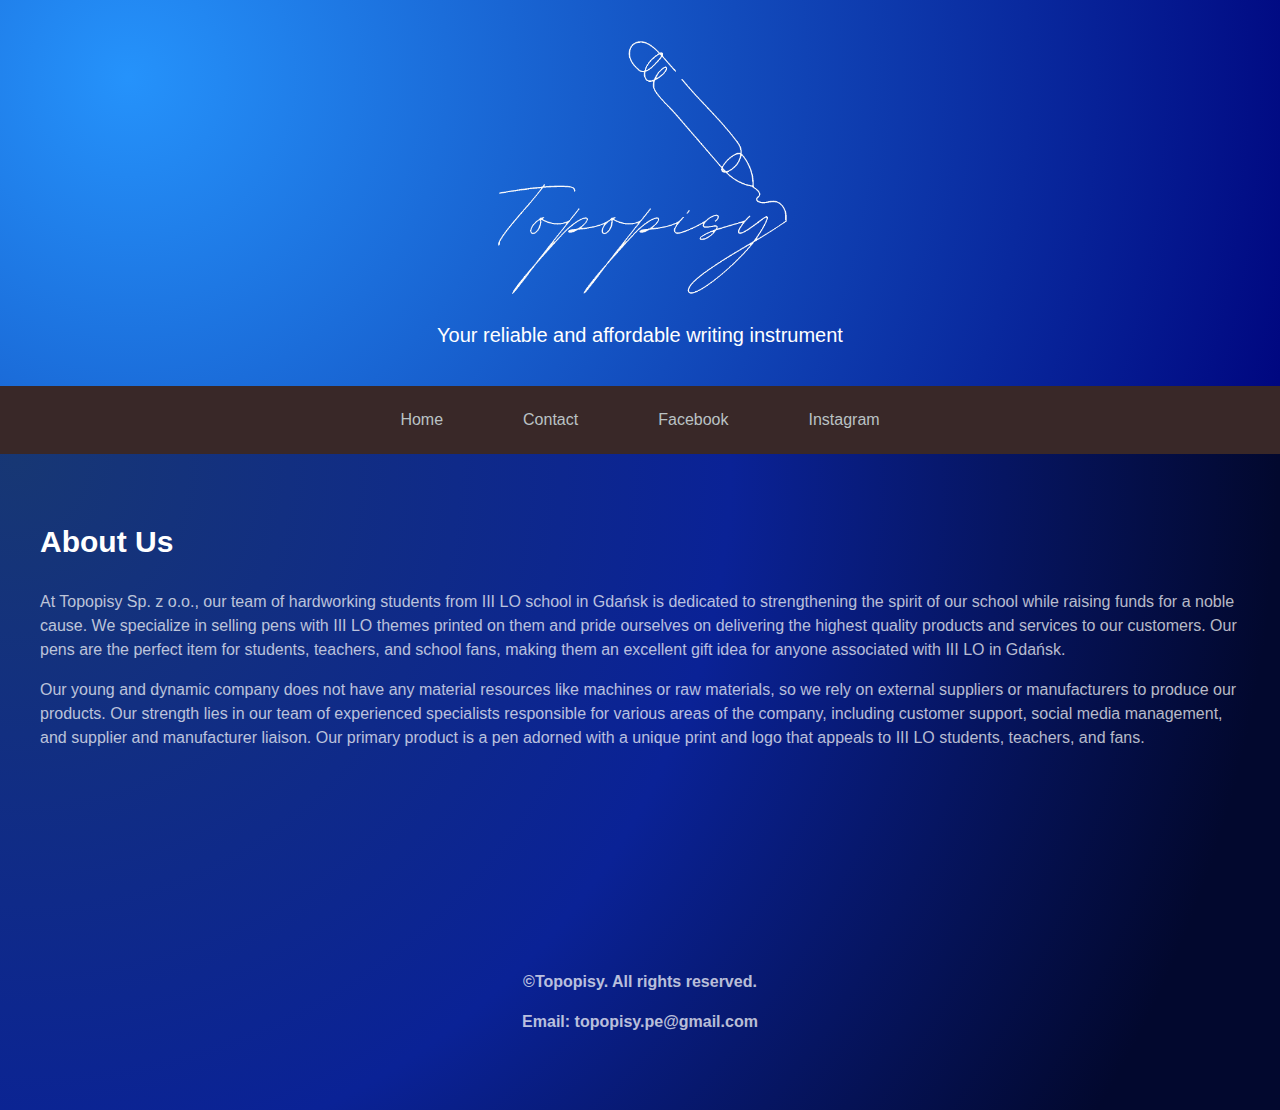
==== about.html @ fbdfe8c5 "adding some sneaky credits for me ;)" ====
<!DOCTYPE html>
<html lang="en">
<head>
  <title>About Us - Topopisy Pens</title>
  <meta charset="UTF-8">
  <meta name="viewport" content="width=device-width, initial-scale=1">
  <link rel="stylesheet" href="https://stackpath.bootstrapcdn.com/bootstrap/4.5.0/css/bootstrap.min.css">
  <link rel="stylesheet" type="text/css" href="style.css">

</head>
<body>
<header class="header">
  <a href="index.html">
    <img src="logo.png" alt="Logo" class="logo" width="300" height="300">
  </a>
  <p>Your reliable and affordable writing instrument</p>
</header>

<nav class="navbar">
  <a href="index.html">Home</a>
  <a href="contact.html">Contact</a>
  <a href="https://www.facebook.com/profile.php?id=100088169640491">Facebook</a>
  <a href="https://www.instagram.com/topopisy/">Instagram</a>
</nav>

<main class="main container-fluid">
  <section>
    <h2>About Us</h2>
    <p>At Topopisy Sp. z o.o., our team of hardworking students from III LO school in Gdańsk is dedicated to strengthening the spirit of our school while raising funds for a noble cause.
      We specialize in selling pens with III LO themes printed on them and pride ourselves on delivering the highest quality products and services to our customers.
      Our pens are the perfect item for students, teachers, and school fans, making them an excellent gift idea for anyone associated with III LO in Gdańsk.</p>
    <p>
      Our young and dynamic company does not have any material resources like machines or raw materials, so we rely on external suppliers or manufacturers to produce our products.
      Our strength lies in our team of experienced specialists responsible for various areas of the company, including customer support, social media management, and supplier and manufacturer liaison.
      Our primary product is a pen adorned with a unique print and logo that appeals to III LO students, teachers, and fans.
    </p>


  </section>

  <!--Made by rutra-->
  <!-- Footer -->
  <footer class="footer">
    <p>&copy;Topopisy. All rights reserved.</p>
    <p>Email: topopisy.pe@gmail.com </p>
  </footer>
</main>
</body>
</html>
---- style.css ----
body {
  font-family: Arial, sans-serif;
}

#googleForm {
  text-align: center;
}

.header {
  background-color: #21D4FD;
  background-image: radial-gradient( circle farthest-corner at 10% 20%,  rgba(37,145,251,0.98) 0.1%, rgba(0,7,128,1) 99.8% );
  color: white;
  text-align: center;
  padding: 20px;
}

.header h1 {
  font-size: 40px;
  margin: 0;
}

.header p {
  font-size: 20px;
}

.navbar {
  background-color: #392828;
  overflow: hidden;
  display: flex;
  justify-content: center;
}


.navbar a {
  box-shadow: inset 0 0 0 0 #0cd8a2;
  color: #bac2c4;
  transition: color .4s ease-in-out, box-shadow .4s ease-in-out;
  padding: 14px 20px;
  text-align: center;
  text-decoration: none;
  margin: 0 20px;
  border-radius: 5%;
}

.navbar a:hover {
  box-shadow: inset 150px 0 0 0 rgba(5, 201, 47, 0.63);
  color: white;
}

.main {
  background-image: radial-gradient( circle farthest-corner at 1.2% 1%, rgb(23, 55, 116) 0%, rgb(10, 34, 150) 50.3%, rgb(2, 8, 46) 88.8%);
  padding: 40px 40px 40px;
}

.main h2 {
  margin-top: 30px;
  margin-bottom: 30px;
  font-size: 30px;
  color: white;
  font-weight: bold;
}

.main p {
  font-size: 16px;
  line-height: 1.5;
  color: rgba(255, 255, 255, 0.72);
}

.footer {
  /*background:  linear-gradient(0deg, rgba(60, 74, 75, 0.5) 100%, rgba(112, 114, 120, 0.5) 100%);*/
  color: #333;
  padding: 20px;
  text-align: center;
  font-size: 16px;
  margin-top: 200px;
  font-weight: bold;
}
.logo {
  border-radius: 0%;
}

.image {
  margin-top: -30px;
}
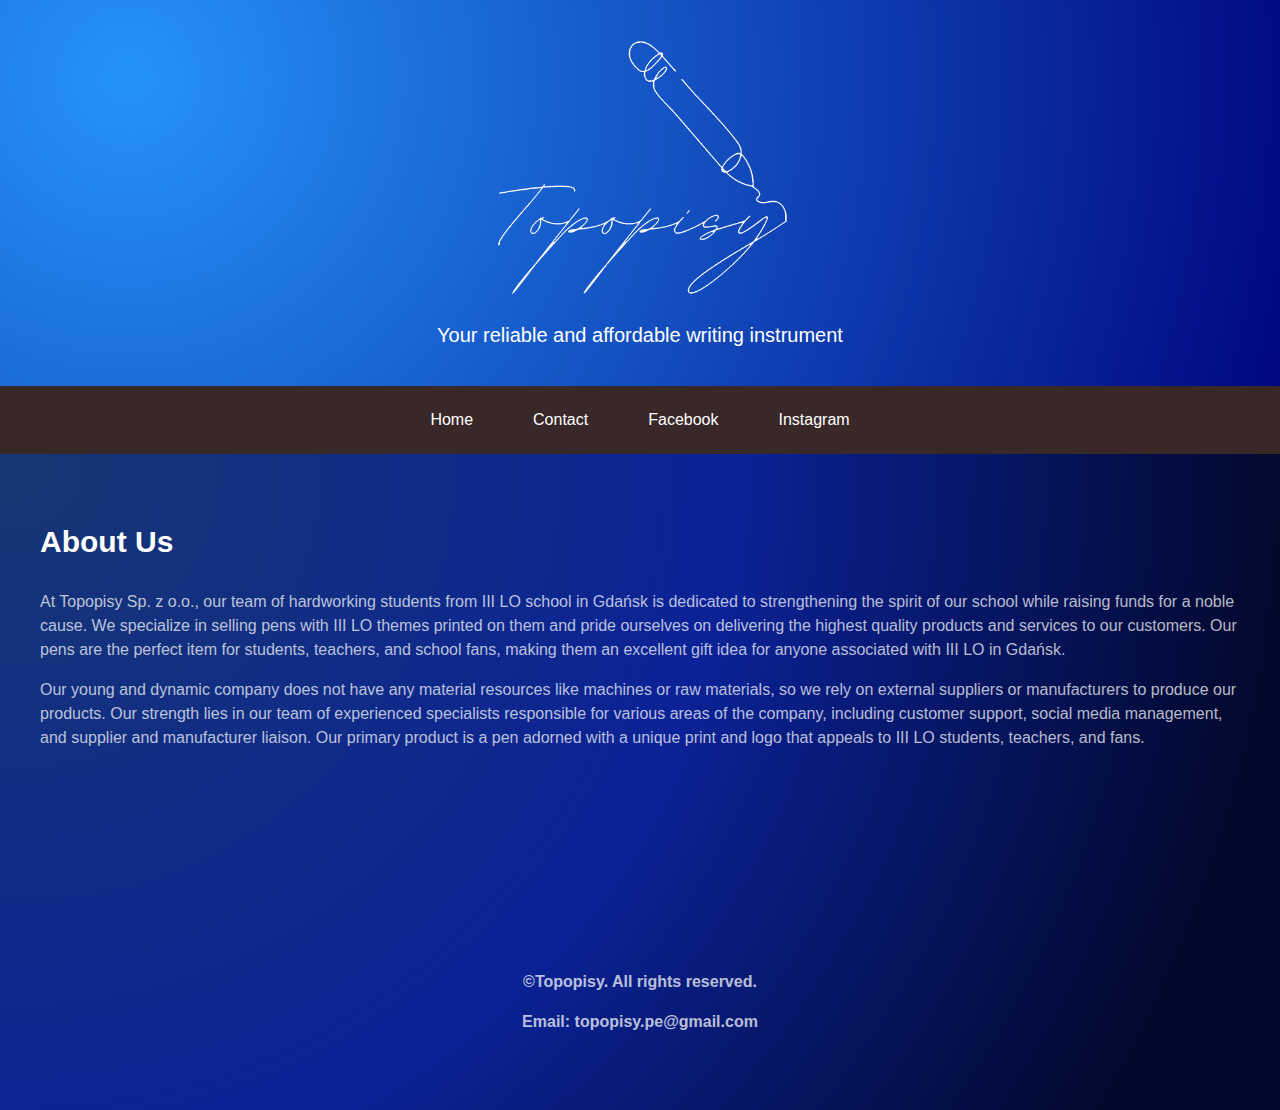
==== commit 097fb8ab: "PIS GOES BRRRRRRRRRRRRRR" ====
--- a/about.html
+++ b/about.html
@@ -1,6 +1,7 @@
 <!DOCTYPE html>
 <html lang="en">
 <head>
+  <link rel="icon" type="image/x-icon" href="logo.ico">
   <title>About Us - Topopisy Pens</title>
   <meta charset="UTF-8">
   <meta name="viewport" content="width=device-width, initial-scale=1">
--- a/style.css
+++ b/style.css
@@ -33,16 +33,17 @@
 
 .navbar a {
   box-shadow: inset 0 0 0 0 #0cd8a2;
-  color: #bac2c4;
-  transition: color .4s ease-in-out, box-shadow .4s ease-in-out;
+  color: #fff;
+  transition: all 1s ease-in-out;
   padding: 14px 20px;
   text-align: center;
   text-decoration: none;
-  margin: 0 20px;
+  margin: 0 10px;
   border-radius: 5%;
 }
 
 .navbar a:hover {
+  transition: all 500ms ease-in-out;
   box-shadow: inset 150px 0 0 0 rgba(5, 201, 47, 0.63);
   color: white;
 }
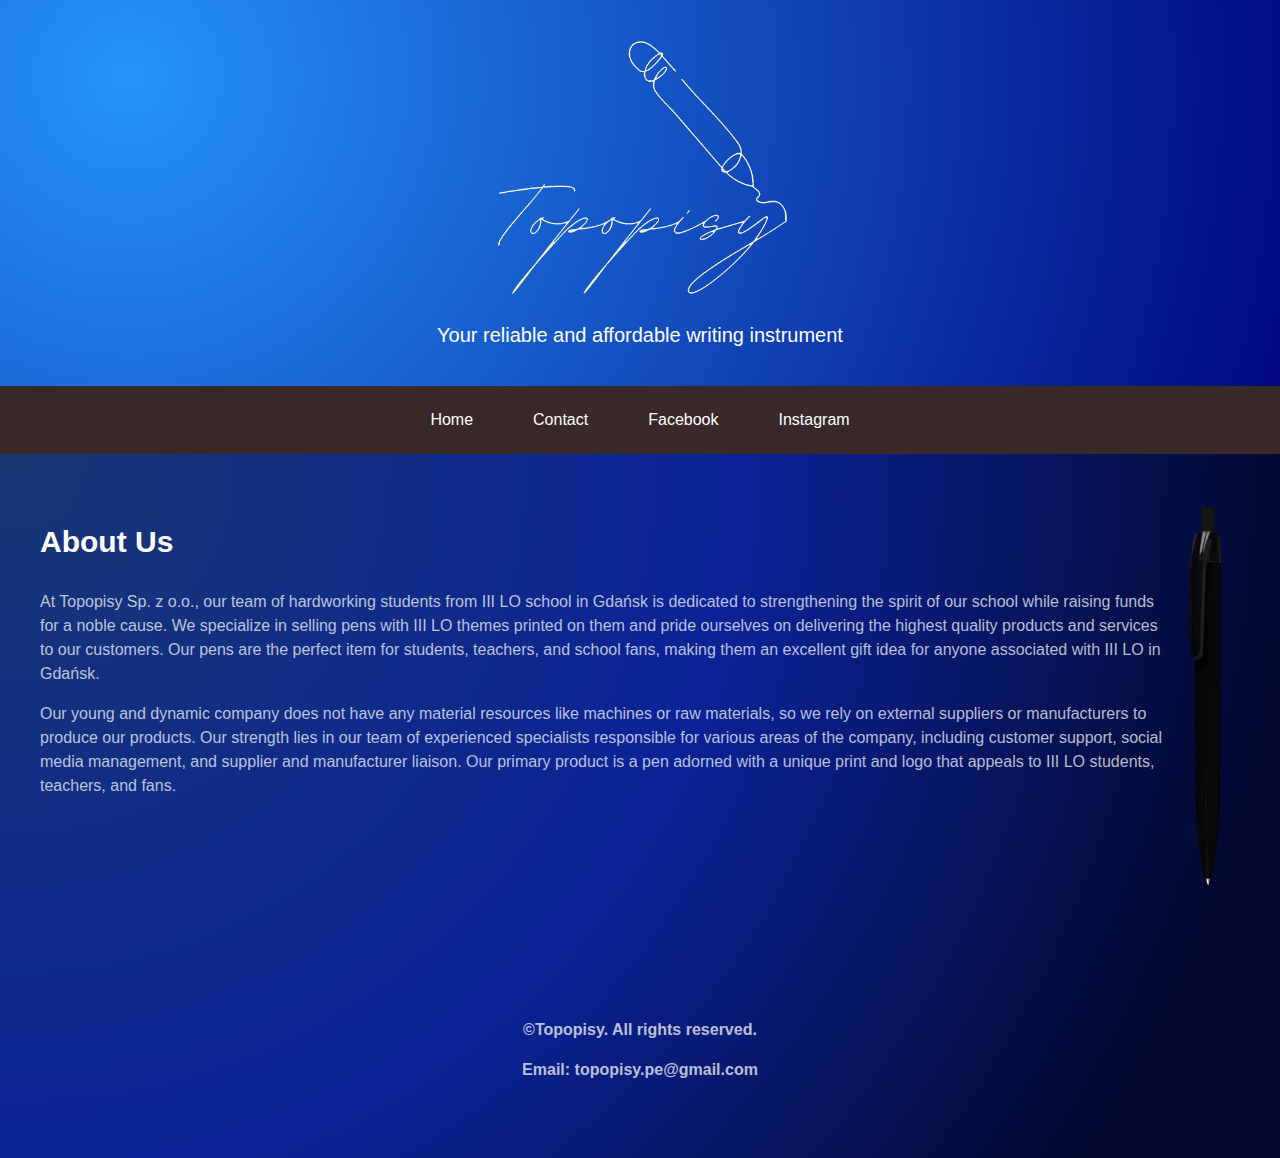
==== commit daf24787: "no PIS?" ====
--- a/about.html
+++ b/about.html
@@ -1,7 +1,7 @@
 <!DOCTYPE html>
 <html lang="en">
 <head>
-  <link rel="icon" type="image/x-icon" href="logo.ico">
+  <link rel="icon" type="image/x-icon" href="logoo.ico">
   <title>About Us - Topopisy Pens</title>
   <meta charset="UTF-8">
   <meta name="viewport" content="width=device-width, initial-scale=1">
@@ -26,6 +26,7 @@
 
 <main class="main container-fluid">
   <section>
+    <img style="float: right;" src="topopis.png" alt="Topopis" class="image" width="73" height="395">
     <h2>About Us</h2>
     <p>At Topopisy Sp. z o.o., our team of hardworking students from III LO school in Gdańsk is dedicated to strengthening the spirit of our school while raising funds for a noble cause.
       We specialize in selling pens with III LO themes printed on them and pride ourselves on delivering the highest quality products and services to our customers.
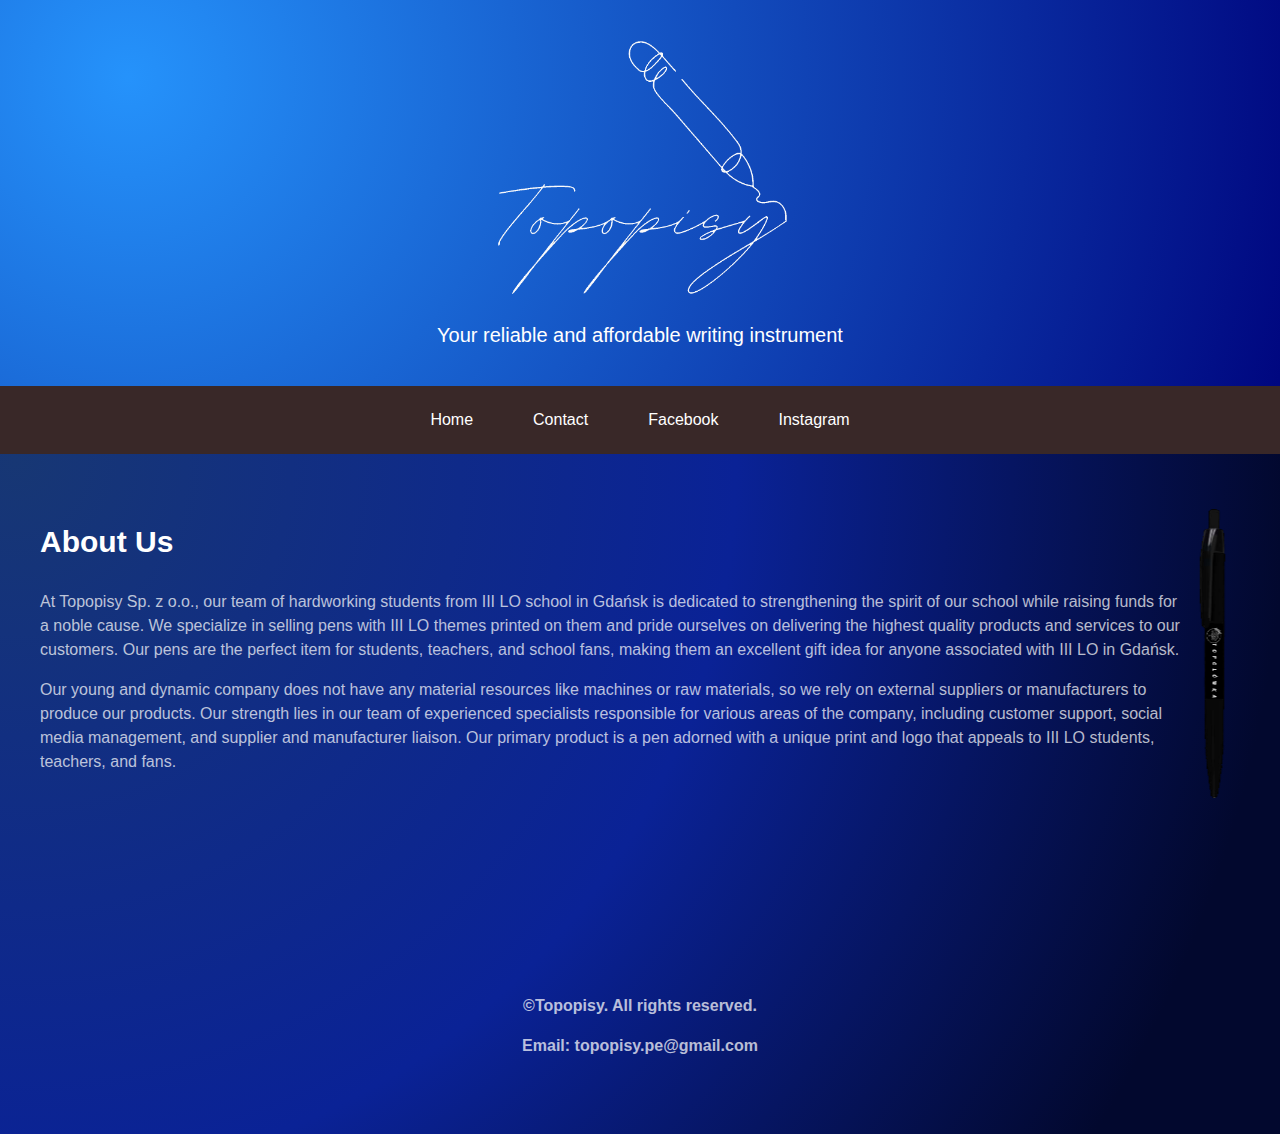
==== commit 2dfb659b: "OMFG OVERPRINTISONTOPOPIS!!!!!!!1111!!1!1!1!1!!!!!111!1" ====
--- a/about.html
+++ b/about.html
@@ -7,7 +7,8 @@
   <meta name="viewport" content="width=device-width, initial-scale=1">
   <link rel="stylesheet" href="https://stackpath.bootstrapcdn.com/bootstrap/4.5.0/css/bootstrap.min.css">
   <link rel="stylesheet" type="text/css" href="style.css">
-
+  <script async src="https://pagead2.googlesyndication.com/pagead/js/adsbygoogle.js?client=ca-pub-6532821091458069"
+          crossorigin="anonymous"></script>
 </head>
 <body>
 <header class="header">
@@ -26,7 +27,7 @@
 
 <main class="main container-fluid">
   <section>
-    <img style="float: right;" src="topopis.png" alt="Topopis" class="image" width="73" height="395">
+    <img style="float: right;" src="topopis.png" alt="Topopis" class="image" width="55" height="319">
     <h2>About Us</h2>
     <p>At Topopisy Sp. z o.o., our team of hardworking students from III LO school in Gdańsk is dedicated to strengthening the spirit of our school while raising funds for a noble cause.
       We specialize in selling pens with III LO themes printed on them and pride ourselves on delivering the highest quality products and services to our customers.
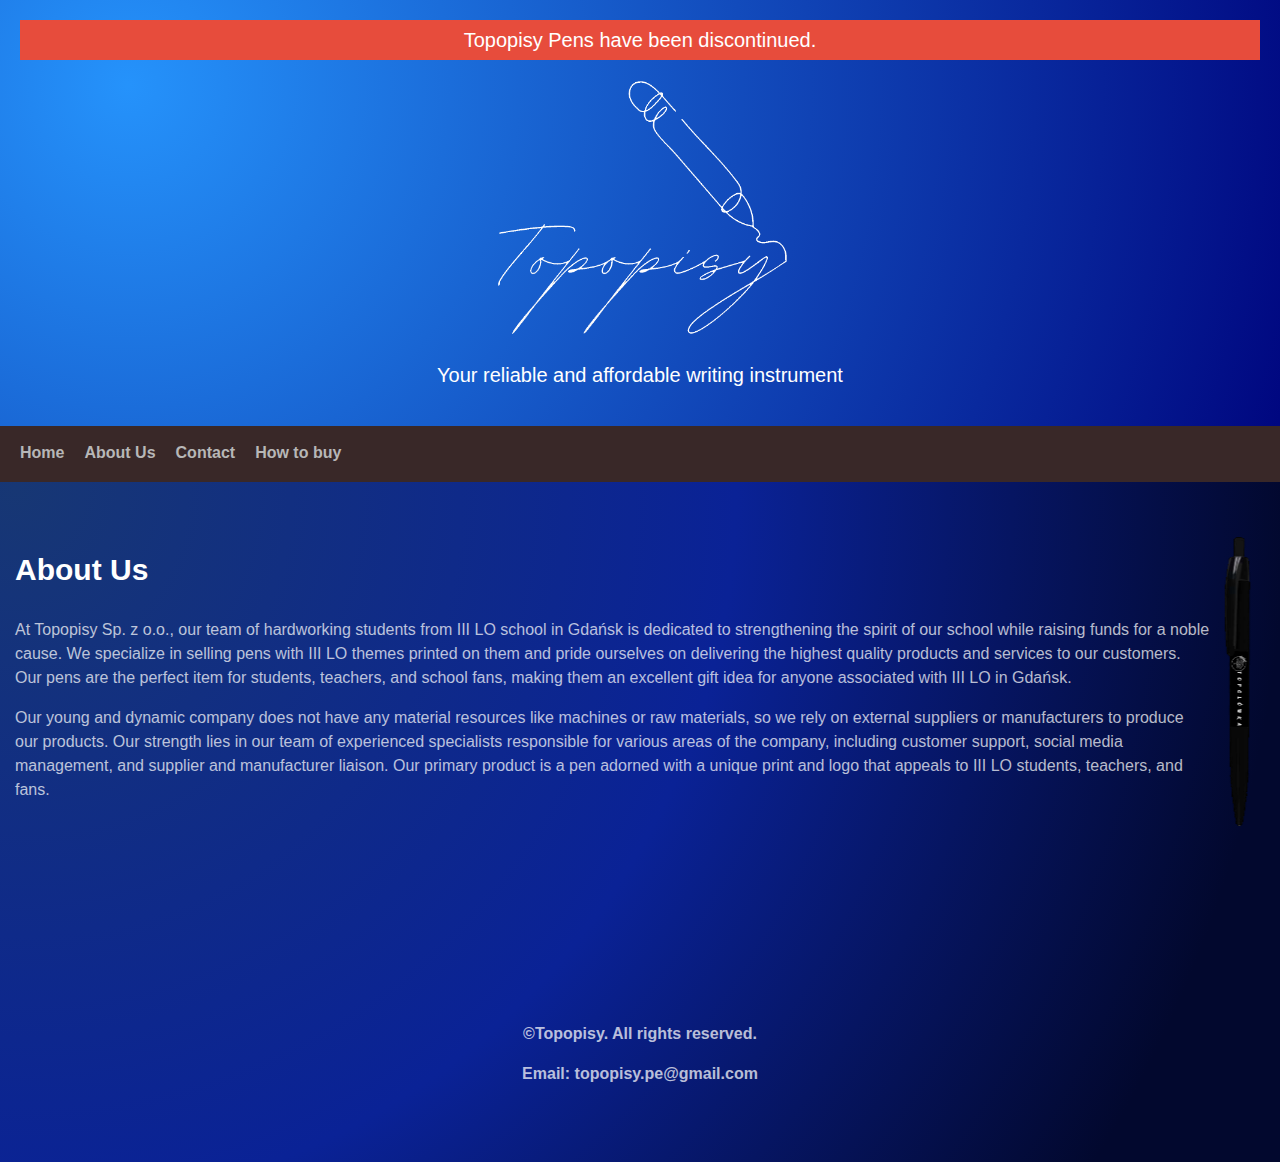
==== commit 9167df55: "bootstrap test" ====
--- a/about.html
+++ b/about.html
@@ -1,52 +1,49 @@
 <!DOCTYPE html>
 <html lang="en">
+
 <head>
-  <link rel="icon" type="image/x-icon" href="logoo.ico">
-  <title>About Us - Topopisy Pens</title>
-  <meta charset="UTF-8">
-  <meta name="viewport" content="width=device-width, initial-scale=1">
-  <link rel="stylesheet" href="https://stackpath.bootstrapcdn.com/bootstrap/4.5.0/css/bootstrap.min.css">
-  <link rel="stylesheet" type="text/css" href="style.css">
-  <script async src="https://pagead2.googlesyndication.com/pagead/js/adsbygoogle.js?client=ca-pub-6532821091458069"
-          crossorigin="anonymous"></script>
+    <meta charset="utf-8">
+    <meta name="viewport" content="width=device-width, initial-scale=1.0, shrink-to-fit=no">
+    <title>About Us - Topopisy Pens</title>
+    <link rel="stylesheet" href="assets/bootstrap/css/bootstrap.min.css">
+    <link rel="stylesheet" href="https://stackpath.bootstrapcdn.com/bootstrap/4.5.0/css/bootstrap.min.css">
+    <link rel="stylesheet" href="assets/css/Pricing-Duo-badges.css">
+    <link rel="stylesheet" href="assets/css/Pricing-Duo-icons.css">
 </head>
+
 <body>
-<header class="header">
-  <a href="index.html">
-    <img src="logo.png" alt="Logo" class="logo" width="300" height="300">
-  </a>
-  <p>Your reliable and affordable writing instrument</p>
-</header>
+    <header class="header">
+        <div class="discontinued-banner">
+            <p>Topopisy Pens have been discontinued.</p>
+        </div><a href="index.html"><img src="assets/img/logo.png" alt="Logo" class="logo" width="300" height="300"></a>
+        <p>Your reliable and affordable writing instrument</p>
+    </header>
+    <nav>
+        <ul>
+            <li><a href="index.html">Home</a></li>
+            <li><a href="about.html">About Us</a></li>
+            <li><a href="#">Contact</a>
+                <ul>
+                    <li><a href="contact.html">Contact</a></li>
+                    <li><a href="https://www.facebook.com/profile.php?id=100088169640491">Facebook</a></li>
+                    <li><a href="https://www.instagram.com/topopisy/">Instagram</a></li>
+                </ul>
+            </li>
+            <li><a href="buy.html">How to buy</a></li>
+        </ul>
+    </nav>
+    <main class="main container-fluid">
+        <section><img style="float: right;" src="assets/img/topopis.png" alt="Topopis" class="image" width="55" height="319">
+            <h2>About Us</h2>
+            <p>At Topopisy Sp. z o.o., our team of hardworking students from III LO school in Gdańsk is dedicated to strengthening the spirit of our school while raising funds for a noble cause. We specialize in selling pens with III LO themes printed on them and pride ourselves on delivering the highest quality products and services to our customers. Our pens are the perfect item for students, teachers, and school fans, making them an excellent gift idea for anyone associated with III LO in Gdańsk.</p>
+            <p> Our young and dynamic company does not have any material resources like machines or raw materials, so we rely on external suppliers or manufacturers to produce our products. Our strength lies in our team of experienced specialists responsible for various areas of the company, including customer support, social media management, and supplier and manufacturer liaison. Our primary product is a pen adorned with a unique print and logo that appeals to III LO students, teachers, and fans. </p>
+        </section>
+        <footer class="footer">
+            <p>©Topopisy. All rights reserved.</p>
+            <p>Email: topopisy.pe@gmail.com </p>
+        </footer>
+    </main>
+    <script src="assets/bootstrap/js/bootstrap.min.js"></script>
+</body>
 
-<nav class="navbar">
-  <a href="index.html">Home</a>
-  <a href="contact.html">Contact</a>
-  <a href="https://www.facebook.com/profile.php?id=100088169640491">Facebook</a>
-  <a href="https://www.instagram.com/topopisy/">Instagram</a>
-</nav>
-
-<main class="main container-fluid">
-  <section>
-    <img style="float: right;" src="topopis.png" alt="Topopis" class="image" width="55" height="319">
-    <h2>About Us</h2>
-    <p>At Topopisy Sp. z o.o., our team of hardworking students from III LO school in Gdańsk is dedicated to strengthening the spirit of our school while raising funds for a noble cause.
-      We specialize in selling pens with III LO themes printed on them and pride ourselves on delivering the highest quality products and services to our customers.
-      Our pens are the perfect item for students, teachers, and school fans, making them an excellent gift idea for anyone associated with III LO in Gdańsk.</p>
-    <p>
-      Our young and dynamic company does not have any material resources like machines or raw materials, so we rely on external suppliers or manufacturers to produce our products.
-      Our strength lies in our team of experienced specialists responsible for various areas of the company, including customer support, social media management, and supplier and manufacturer liaison.
-      Our primary product is a pen adorned with a unique print and logo that appeals to III LO students, teachers, and fans.
-    </p>
-
-
-  </section>
-
-  <!--Made by rutra-->
-  <!-- Footer -->
-  <footer class="footer">
-    <p>&copy;Topopisy. All rights reserved.</p>
-    <p>Email: topopisy.pe@gmail.com </p>
-  </footer>
-</main>
-</body>
 </html>--- a/assets/css/Pricing-Duo-badges.css
+++ b/assets/css/Pricing-Duo-badges.css
@@ -0,0 +1,14 @@
+.bg-white-300 {
+  background: rgba(255, 255, 255, 0.3) !important;
+}
+
+.rounded-bottom-left {
+  border-radius: 0;
+  border-bottom-left-radius: .25rem!important;
+}
+
+.rounded-bottom-right {
+  border-radius: 0;
+  border-bottom-right-radius: .25rem!important;
+}
+
--- a/assets/css/Pricing-Duo-icons.css
+++ b/assets/css/Pricing-Duo-icons.css
@@ -0,0 +1,57 @@
+.bs-icon {
+  --bs-icon-size: .75rem;
+  display: flex;
+  flex-shrink: 0;
+  justify-content: center;
+  align-items: center;
+  font-size: var(--bs-icon-size);
+  width: calc(var(--bs-icon-size) * 2);
+  height: calc(var(--bs-icon-size) * 2);
+  color: var(--bs-primary);
+}
+
+.bs-icon-xs {
+  --bs-icon-size: 1rem;
+  width: calc(var(--bs-icon-size) * 1.5);
+  height: calc(var(--bs-icon-size) * 1.5);
+}
+
+.bs-icon-sm {
+  --bs-icon-size: 1rem;
+}
+
+.bs-icon-md {
+  --bs-icon-size: 1.5rem;
+}
+
+.bs-icon-lg {
+  --bs-icon-size: 2rem;
+}
+
+.bs-icon-xl {
+  --bs-icon-size: 2.5rem;
+}
+
+.bs-icon.bs-icon-primary {
+  color: var(--bs-white);
+  background: var(--bs-primary);
+}
+
+.bs-icon.bs-icon-primary-light {
+  color: var(--bs-primary);
+  background: rgba(var(--bs-primary-rgb), .2);
+}
+
+.bs-icon.bs-icon-semi-white {
+  color: var(--bs-primary);
+  background: rgba(255, 255, 255, .5);
+}
+
+.bs-icon.bs-icon-rounded {
+  border-radius: .5rem;
+}
+
+.bs-icon.bs-icon-circle {
+  border-radius: 50%;
+}
+
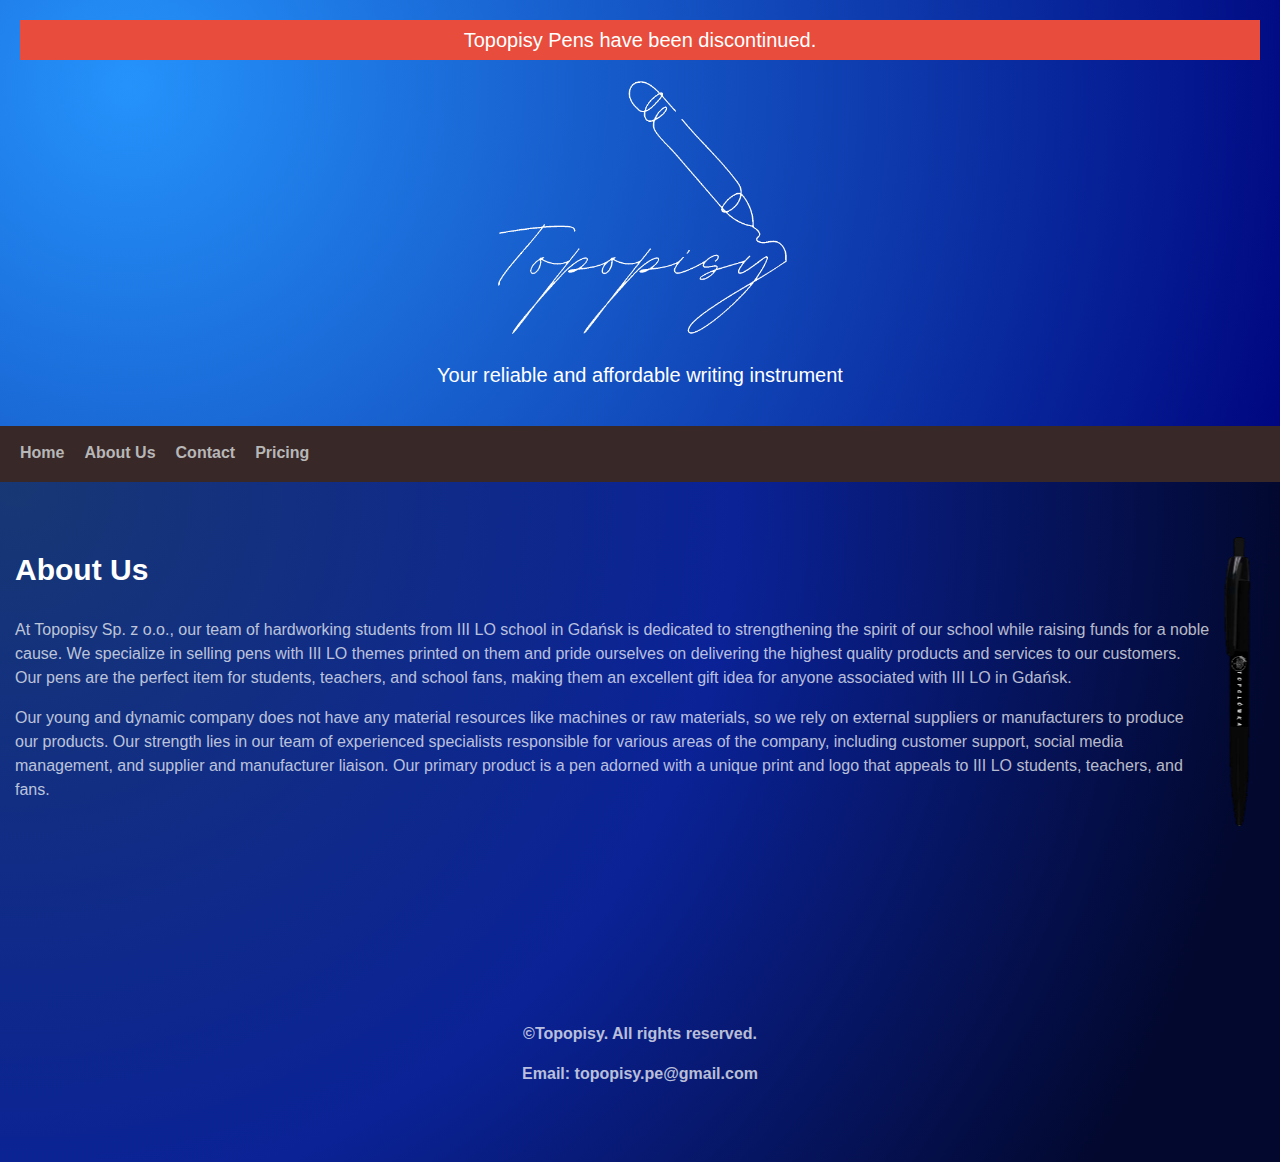
==== commit cf35da50: "try fix this shit up" ====
--- a/about.html
+++ b/about.html
@@ -1,49 +1,49 @@
-<!DOCTYPE html>
-<html lang="en">
-
-<head>
-    <meta charset="utf-8">
-    <meta name="viewport" content="width=device-width, initial-scale=1.0, shrink-to-fit=no">
-    <title>About Us - Topopisy Pens</title>
-    <link rel="stylesheet" href="assets/bootstrap/css/bootstrap.min.css">
-    <link rel="stylesheet" href="https://stackpath.bootstrapcdn.com/bootstrap/4.5.0/css/bootstrap.min.css">
-    <link rel="stylesheet" href="assets/css/Pricing-Duo-badges.css">
-    <link rel="stylesheet" href="assets/css/Pricing-Duo-icons.css">
-</head>
-
-<body>
-    <header class="header">
-        <div class="discontinued-banner">
-            <p>Topopisy Pens have been discontinued.</p>
-        </div><a href="index.html"><img src="assets/img/logo.png" alt="Logo" class="logo" width="300" height="300"></a>
-        <p>Your reliable and affordable writing instrument</p>
-    </header>
-    <nav>
-        <ul>
-            <li><a href="index.html">Home</a></li>
-            <li><a href="about.html">About Us</a></li>
-            <li><a href="#">Contact</a>
-                <ul>
-                    <li><a href="contact.html">Contact</a></li>
-                    <li><a href="https://www.facebook.com/profile.php?id=100088169640491">Facebook</a></li>
-                    <li><a href="https://www.instagram.com/topopisy/">Instagram</a></li>
-                </ul>
-            </li>
-            <li><a href="buy.html">How to buy</a></li>
-        </ul>
-    </nav>
-    <main class="main container-fluid">
-        <section><img style="float: right;" src="assets/img/topopis.png" alt="Topopis" class="image" width="55" height="319">
-            <h2>About Us</h2>
-            <p>At Topopisy Sp. z o.o., our team of hardworking students from III LO school in Gdańsk is dedicated to strengthening the spirit of our school while raising funds for a noble cause. We specialize in selling pens with III LO themes printed on them and pride ourselves on delivering the highest quality products and services to our customers. Our pens are the perfect item for students, teachers, and school fans, making them an excellent gift idea for anyone associated with III LO in Gdańsk.</p>
-            <p> Our young and dynamic company does not have any material resources like machines or raw materials, so we rely on external suppliers or manufacturers to produce our products. Our strength lies in our team of experienced specialists responsible for various areas of the company, including customer support, social media management, and supplier and manufacturer liaison. Our primary product is a pen adorned with a unique print and logo that appeals to III LO students, teachers, and fans. </p>
-        </section>
-        <footer class="footer">
-            <p>©Topopisy. All rights reserved.</p>
-            <p>Email: topopisy.pe@gmail.com </p>
-        </footer>
-    </main>
-    <script src="assets/bootstrap/js/bootstrap.min.js"></script>
-</body>
-
+<!DOCTYPE html>
+<html lang="en">
+
+<head>
+    <meta charset="utf-8">
+    <meta name="viewport" content="width=device-width, initial-scale=1.0, shrink-to-fit=no">
+    <title>About Us - Topopisy Pens</title>
+    <link rel="stylesheet" href="assets/bootstrap/css/bootstrap.min.css">
+    <link rel="stylesheet" href="https://stackpath.bootstrapcdn.com/bootstrap/4.5.0/css/bootstrap.min.css">
+    <link rel="stylesheet" href="assets/css/Pricing-Duo-badges.css">
+    <link rel="stylesheet" href="assets/css/Pricing-Duo-icons.css">
+</head>
+
+<body>
+    <header class="header">
+        <div class="discontinued-banner">
+            <p>Topopisy Pens have been discontinued.</p>
+        </div><a href="index.html"><img src="assets/img/logo.png" alt="Logo" class="logo" width="300" height="300"></a>
+        <p>Your reliable and affordable writing instrument</p>
+    </header>
+    <nav>
+        <ul>
+            <li><a href="index.html">Home</a></li>
+            <li><a href="about.html">About Us</a></li>
+            <li><a href="#">Contact</a>
+                <ul>
+                    <li><a href="contact.html">Contact</a></li>
+                    <li><a href="https://www.facebook.com/profile.php?id=100088169640491">Facebook</a></li>
+                    <li><a href="https://www.instagram.com/topopisy/">Instagram</a></li>
+                </ul>
+            </li>
+            <li><a href="buy.html">Pricing</a></li>
+        </ul>
+    </nav>
+    <main class="main container-fluid">
+        <section><img style="float: right;" src="assets/img/topopis.png" alt="Topopis" class="image" width="55" height="319">
+            <h2>About Us</h2>
+            <p>At Topopisy Sp. z o.o., our team of hardworking students from III LO school in Gdańsk is dedicated to strengthening the spirit of our school while raising funds for a noble cause. We specialize in selling pens with III LO themes printed on them and pride ourselves on delivering the highest quality products and services to our customers. Our pens are the perfect item for students, teachers, and school fans, making them an excellent gift idea for anyone associated with III LO in Gdańsk.</p>
+            <p> Our young and dynamic company does not have any material resources like machines or raw materials, so we rely on external suppliers or manufacturers to produce our products. Our strength lies in our team of experienced specialists responsible for various areas of the company, including customer support, social media management, and supplier and manufacturer liaison. Our primary product is a pen adorned with a unique print and logo that appeals to III LO students, teachers, and fans. </p>
+        </section>
+        <footer class="footer">
+            <p>©Topopisy. All rights reserved.</p>
+            <p>Email: topopisy.pe@gmail.com </p>
+        </footer>
+    </main>
+    <script src="assets/bootstrap/js/bootstrap.min.js"></script>
+</body>
+
 </html>--- a/assets/css/Pricing-Duo-badges.css
+++ b/assets/css/Pricing-Duo-badges.css
@@ -1,14 +1,14 @@
-.bg-white-300 {
-  background: rgba(255, 255, 255, 0.3) !important;
-}
-
-.rounded-bottom-left {
-  border-radius: 0;
-  border-bottom-left-radius: .25rem!important;
-}
-
-.rounded-bottom-right {
-  border-radius: 0;
-  border-bottom-right-radius: .25rem!important;
-}
-
+.bg-white-300 {
+  background: rgba(255, 255, 255, 0.3) !important;
+}
+
+.rounded-bottom-left {
+  border-radius: 0;
+  border-bottom-left-radius: .25rem!important;
+}
+
+.rounded-bottom-right {
+  border-radius: 0;
+  border-bottom-right-radius: .25rem!important;
+}
+
--- a/assets/css/Pricing-Duo-icons.css
+++ b/assets/css/Pricing-Duo-icons.css
@@ -1,57 +1,57 @@
-.bs-icon {
-  --bs-icon-size: .75rem;
-  display: flex;
-  flex-shrink: 0;
-  justify-content: center;
-  align-items: center;
-  font-size: var(--bs-icon-size);
-  width: calc(var(--bs-icon-size) * 2);
-  height: calc(var(--bs-icon-size) * 2);
-  color: var(--bs-primary);
-}
-
-.bs-icon-xs {
-  --bs-icon-size: 1rem;
-  width: calc(var(--bs-icon-size) * 1.5);
-  height: calc(var(--bs-icon-size) * 1.5);
-}
-
-.bs-icon-sm {
-  --bs-icon-size: 1rem;
-}
-
-.bs-icon-md {
-  --bs-icon-size: 1.5rem;
-}
-
-.bs-icon-lg {
-  --bs-icon-size: 2rem;
-}
-
-.bs-icon-xl {
-  --bs-icon-size: 2.5rem;
-}
-
-.bs-icon.bs-icon-primary {
-  color: var(--bs-white);
-  background: var(--bs-primary);
-}
-
-.bs-icon.bs-icon-primary-light {
-  color: var(--bs-primary);
-  background: rgba(var(--bs-primary-rgb), .2);
-}
-
-.bs-icon.bs-icon-semi-white {
-  color: var(--bs-primary);
-  background: rgba(255, 255, 255, .5);
-}
-
-.bs-icon.bs-icon-rounded {
-  border-radius: .5rem;
-}
-
-.bs-icon.bs-icon-circle {
-  border-radius: 50%;
-}
-
+.bs-icon {
+  --bs-icon-size: .75rem;
+  display: flex;
+  flex-shrink: 0;
+  justify-content: center;
+  align-items: center;
+  font-size: var(--bs-icon-size);
+  width: calc(var(--bs-icon-size) * 2);
+  height: calc(var(--bs-icon-size) * 2);
+  color: var(--bs-primary);
+}
+
+.bs-icon-xs {
+  --bs-icon-size: 1rem;
+  width: calc(var(--bs-icon-size) * 1.5);
+  height: calc(var(--bs-icon-size) * 1.5);
+}
+
+.bs-icon-sm {
+  --bs-icon-size: 1rem;
+}
+
+.bs-icon-md {
+  --bs-icon-size: 1.5rem;
+}
+
+.bs-icon-lg {
+  --bs-icon-size: 2rem;
+}
+
+.bs-icon-xl {
+  --bs-icon-size: 2.5rem;
+}
+
+.bs-icon.bs-icon-primary {
+  color: var(--bs-white);
+  background: var(--bs-primary);
+}
+
+.bs-icon.bs-icon-primary-light {
+  color: var(--bs-primary);
+  background: rgba(var(--bs-primary-rgb), .2);
+}
+
+.bs-icon.bs-icon-semi-white {
+  color: var(--bs-primary);
+  background: rgba(255, 255, 255, .5);
+}
+
+.bs-icon.bs-icon-rounded {
+  border-radius: .5rem;
+}
+
+.bs-icon.bs-icon-circle {
+  border-radius: 50%;
+}
+
